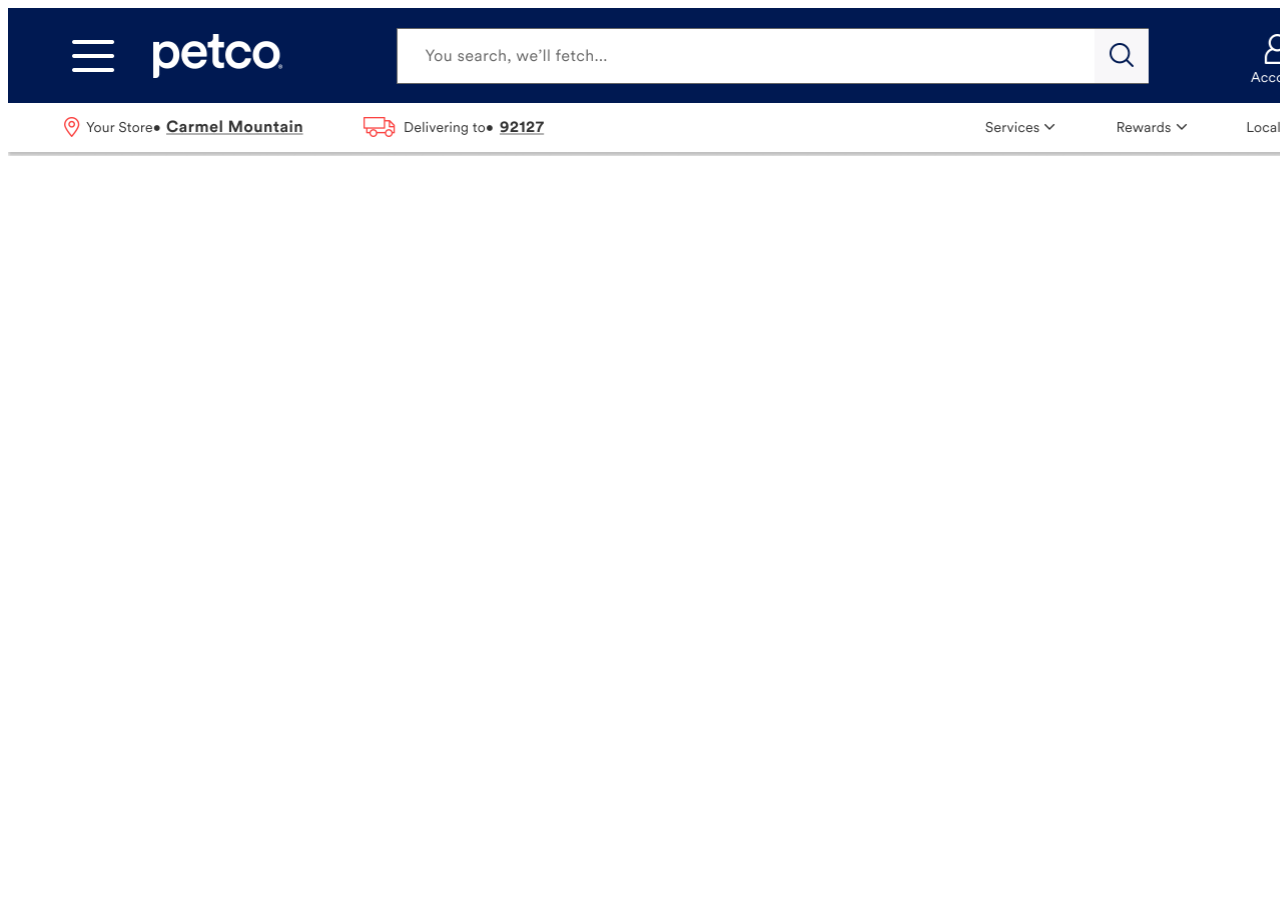
==== index.html @ f28d541f "Petco" ====
<!DOCTYPE html>
<html lang="en">
	<head>
		<meta charset="UTF-8" />
		<meta http-equiv="X-UA-Compatible" content="IE=edge" />
		<meta name="viewport" content="width=device-width, initial-scale=1.0" />
		<title>Petco</title>
		<link rel="stylesheet" href="style.css" />
	</head>
	<body>
		<div>
			<img src="images/Desktop_Nav.png" alt="" />
		</div>
	</body>
</html>
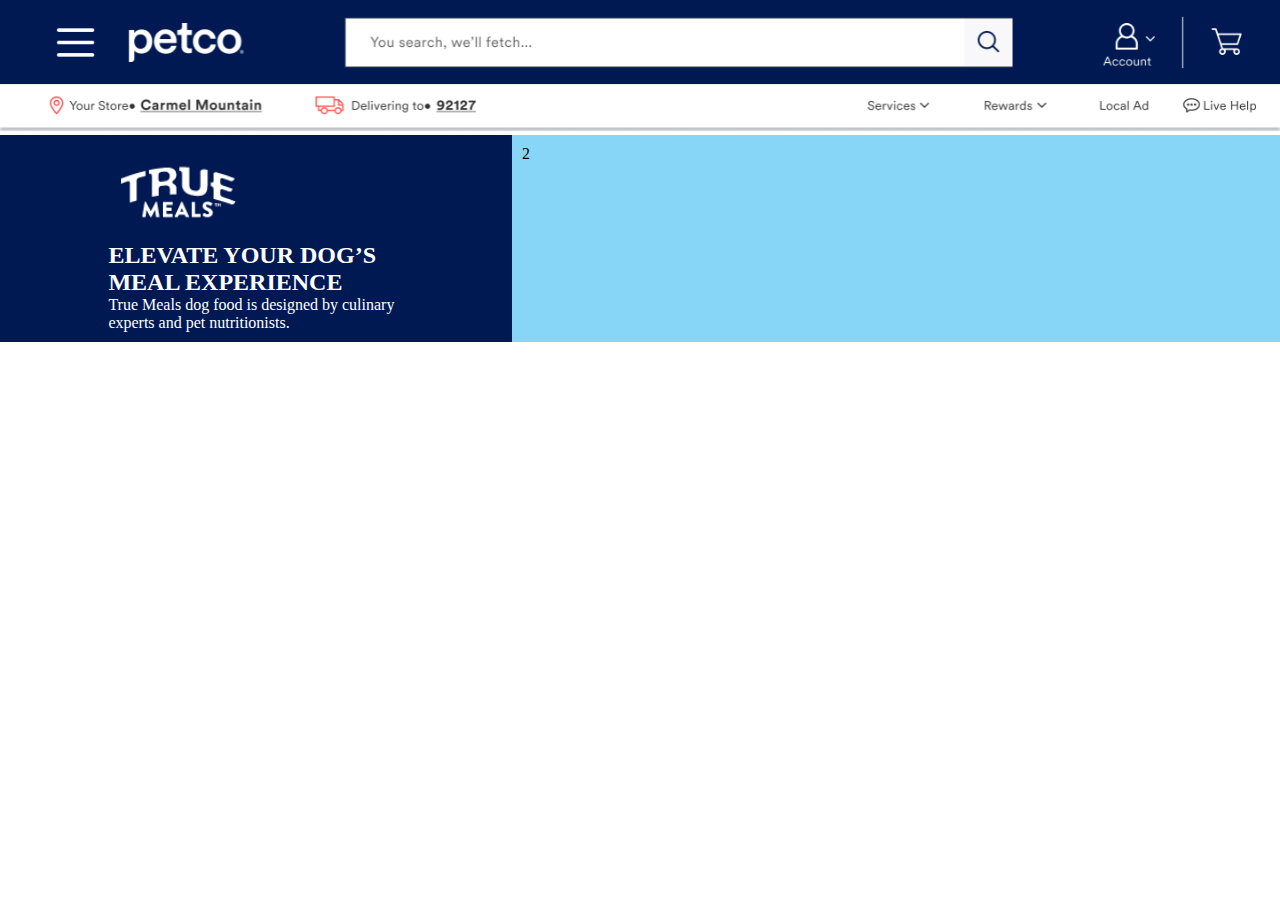
==== commit dd9ccb51: "Petco" ====
--- a/index.html
+++ b/index.html
@@ -8,8 +8,27 @@
 		<link rel="stylesheet" href="style.css" />
 	</head>
 	<body>
-		<div>
+		<div class="top-header">
 			<img src="images/Desktop_Nav.png" alt="" />
+		</div>
+
+		<div class="hero-container">
+			<div class="hero-container-left">
+				<div class="hero-container-left-img">
+					<img src="images/hero-true-meals.png" alt="" />
+				</div>
+				<div class="hero-container-left-contents">
+					<h2>
+						ELEVATE YOUR DOG’S <br />
+						MEAL EXPERIENCE
+					</h2>
+					<p>
+						True Meals dog food is designed by culinary <br />
+						experts and pet nutritionists.
+					</p>
+				</div>
+			</div>
+			<div class="hero-container-right">2</div>
 		</div>
 	</body>
 </html>
--- a/style.css
+++ b/style.css
@@ -0,0 +1,53 @@
+*{
+    margin: 0;
+    padding: 0;
+    box-sizing: border-box;
+}
+
+.top-header img{
+    width: 100%;
+}
+
+.hero-container{
+    display: flex;
+	flex-wrap: wrap;
+	/* text-align: center; */
+}
+
+.hero-container .hero-container-left {
+    background-color: #001952;
+    padding: 10px;
+    flex: 40%;
+}
+
+
+.hero-container .hero-container-right {
+    background-color: #88D6F7;
+    padding: 10px;
+    flex: 60%;
+}
+
+.hero-container-left-img{
+    width: 147px;
+    height: 97px;
+}
+
+.hero-container-left-contents,.hero-container-left-img {
+    color: white;
+    margin-left: 20%;
+}
+
+/* Responsive layout */
+@media (max-width: 800px) {
+    .hero-container-right,.hero-container-left {
+        flex: 100%;
+    }
+}
+
+
+
+
+/* -------------------------------- */
+/* |||||| ----- TEST ----- ||||||| */
+/* -------------------------------- */
+
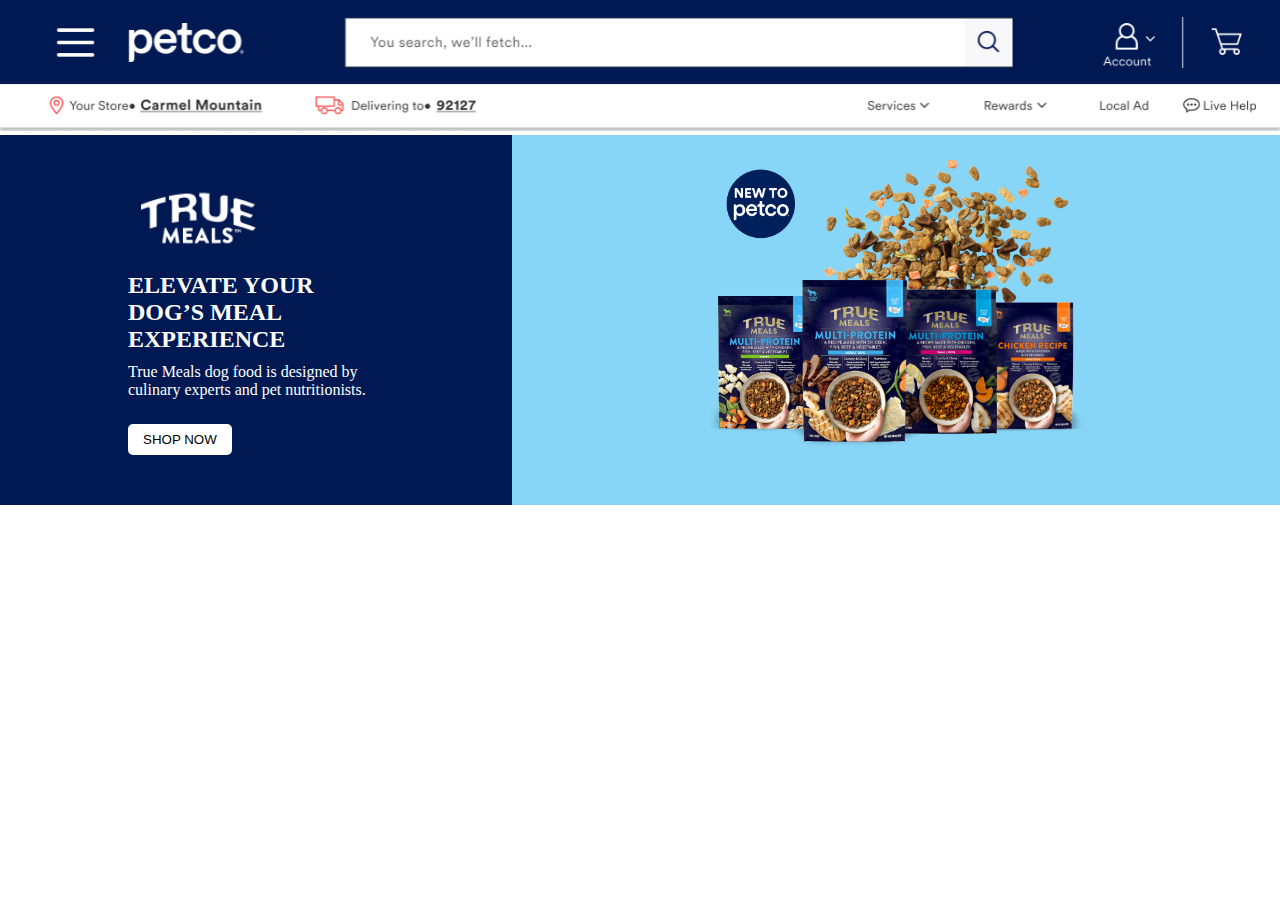
==== commit 97c3e41a: "Petco" ====
--- a/index.html
+++ b/index.html
@@ -18,17 +18,19 @@
 					<img src="images/hero-true-meals.png" alt="" />
 				</div>
 				<div class="hero-container-left-contents">
-					<h2>
-						ELEVATE YOUR DOG’S <br />
-						MEAL EXPERIENCE
-					</h2>
+					<h2>ELEVATE YOUR DOG’S MEAL EXPERIENCE</h2>
 					<p>
-						True Meals dog food is designed by culinary <br />
-						experts and pet nutritionists.
+						True Meals dog food is designed by culinary experts and pet
+						nutritionists.
 					</p>
+					<button>SHOP NOW</button>
 				</div>
 			</div>
-			<div class="hero-container-right">2</div>
+			<div class="hero-container-right">
+				<div class="hero-container-right-img">
+					<img src="images/Hero.png" alt="" />
+				</div>
+			</div>
 		</div>
 	</body>
 </html>
--- a/style.css
+++ b/style.css
@@ -11,30 +11,65 @@
 .hero-container{
     display: flex;
 	flex-wrap: wrap;
-	/* text-align: center; */
 }
 
-.hero-container .hero-container-left {
+.hero-container-left {
     background-color: #001952;
-    padding: 10px;
     flex: 40%;
+    display: flex;
+    flex-direction: column;
+    justify-content: center;
 }
 
 
-.hero-container .hero-container-right {
+.hero-container-right {
     background-color: #88D6F7;
-    padding: 10px;
     flex: 60%;
 }
 
-.hero-container-left-img{
+.hero-container-left-img img{
     width: 147px;
     height: 97px;
 }
 
+.hero-container-left-contents{
+    width: 394px;
+}
+
+.hero-container-left-contents button{
+    color: black;
+    background-color: white;
+    margin-top: 15px;
+    border: 0;
+    border-radius: 5px;
+    padding: 8px 15px;
+    font-weight: 400;
+    margin-bottom: 15px;
+}
+
+.hero-container-left-contents p{
+    margin: 10px 0;
+}
+
+.hero-container-left-contents button:hover{
+    background-color: #0f0f0f;
+    color: white;
+}
+
 .hero-container-left-contents,.hero-container-left-img {
     color: white;
-    margin-left: 20%;
+    margin-left: auto;
+    display: block;
+    margin-right: auto;
+    width: 50%;
+}
+
+.hero-container-right-img img{
+    display: block;
+    margin-left: auto;
+    margin-right: auto;
+    width: 50%;
+    height: 25%;
 }
 
 /* Responsive layout */
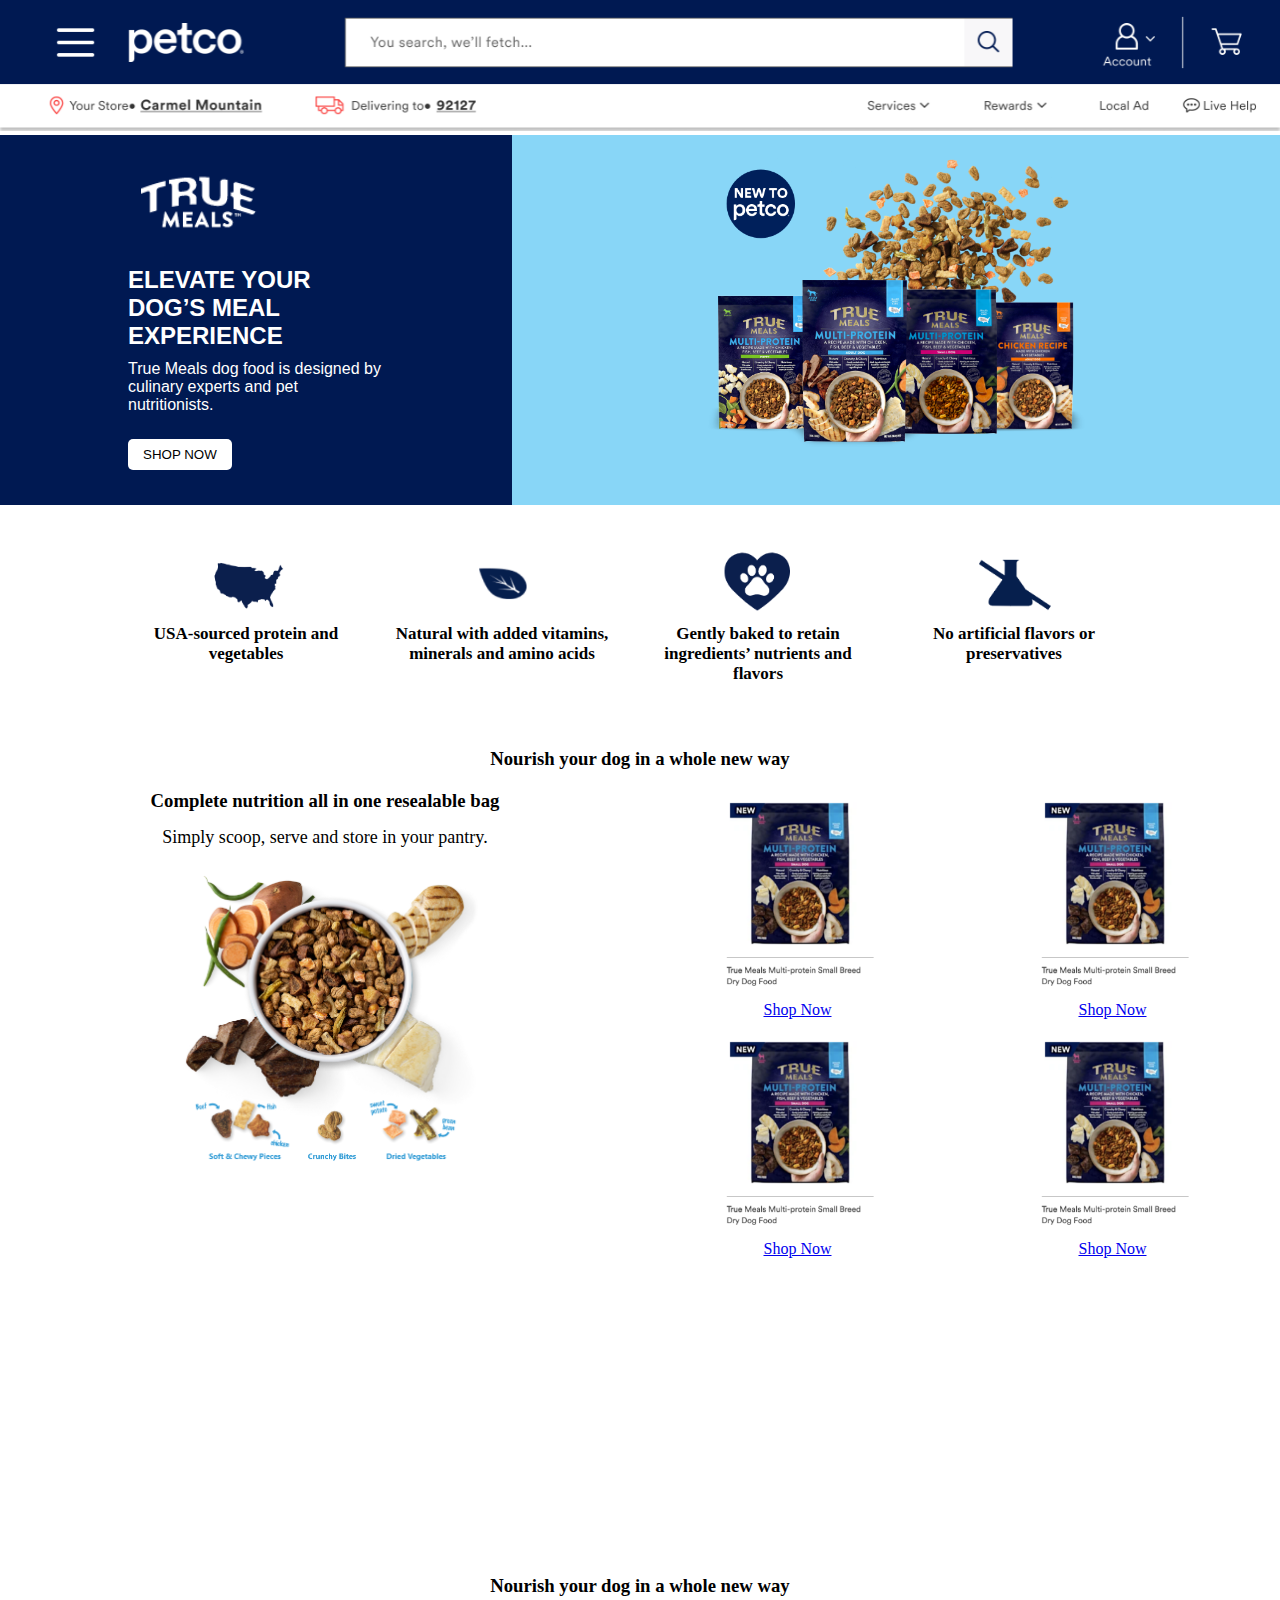
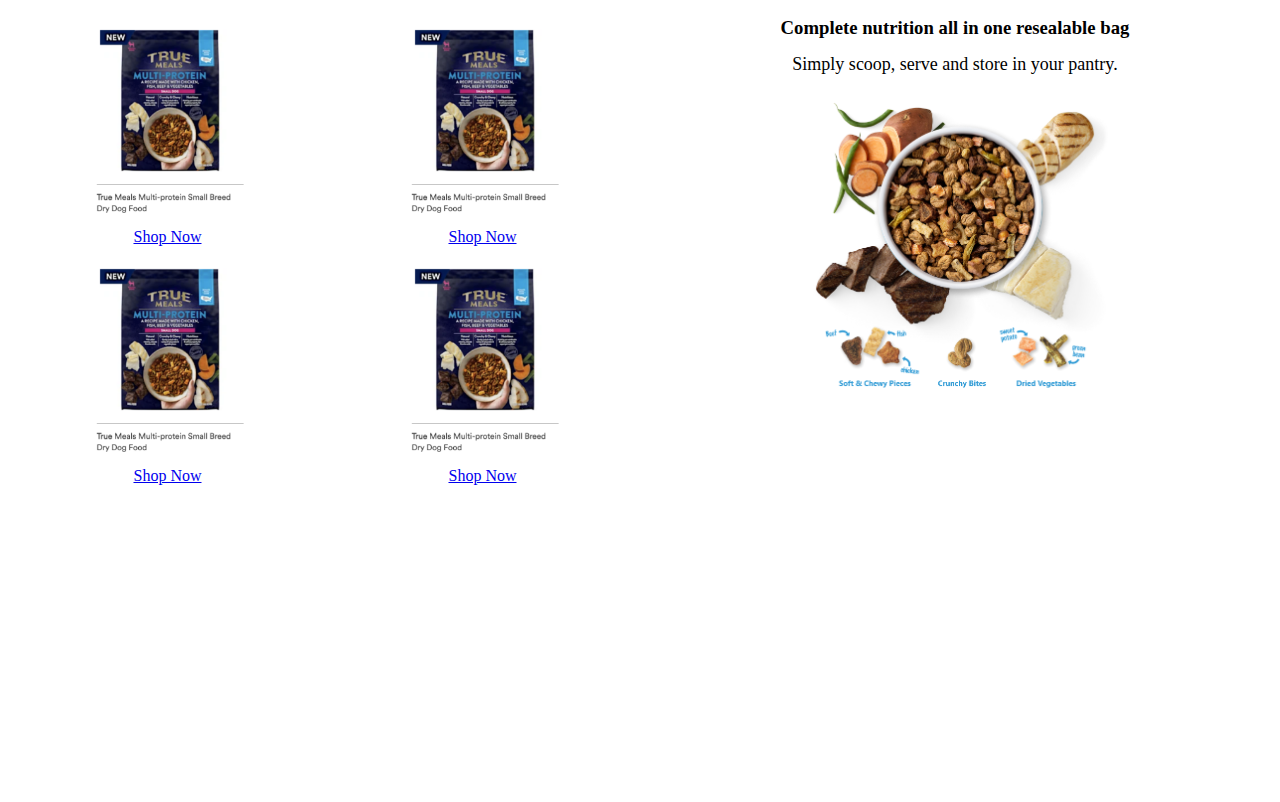
==== commit e63ca8ee: "Petco" ====
--- a/index.html
+++ b/index.html
@@ -8,10 +8,13 @@
 		<link rel="stylesheet" href="style.css" />
 	</head>
 	<body>
+		<!--  Header Start  -->
 		<div class="top-header">
 			<img src="images/Desktop_Nav.png" alt="" />
 		</div>
+		<!-- * Header End * -->
 
+		<!--  Hero Section Start  -->
 		<div class="hero-container">
 			<div class="hero-container-left">
 				<div class="hero-container-left-img">
@@ -32,5 +35,114 @@
 				</div>
 			</div>
 		</div>
+		<!-- * Hero Section End * -->
+
+		<!-- Service Section -->
+		<div class="service-cards">
+			<div class="service-card">
+				<img src="images/bird.png" alt="" />
+				<p>USA-sourced protein and vegetables</p>
+			</div>
+
+			<div class="service-card">
+				<img src="images/leaf.png" alt="" />
+				<p>Natural with added vitamins, minerals and amino acids</p>
+			</div>
+			<div class="service-card">
+				<img src="images/love.png" alt="" />
+				<p>Gently baked to retain ingredients’ nutrients and flavors</p>
+			</div>
+			<div class="service-card">
+				<img src="images/cattle.png" alt="" />
+				<p>No artificial flavors or preservatives</p>
+			</div>
+		</div>
+		<!-- * Service Section End * -->
+
+		<!-- Nourish Your Dog Start -->
+		<div class="nourish">
+			<div>
+				<h3>Nourish your dog in a whole new way</h3>
+			</div>
+
+			<div class="nutrition-part">
+				<div class="nutrition-part-left">
+					<h3>Complete nutrition all in one resealable bag</h3>
+					<p>Simply scoop, serve and store in your pantry.</p>
+					<img src="images/nutrition-1.png" alt="" />
+				</div>
+				<div class="nutrition-part-right">
+					<div class="food-items-row">
+						<div class="food-item">
+							<img src="images/item-1.png" alt="" />
+
+							<a href="#">Shop Now</a>
+						</div>
+						<div class="food-item">
+							<img src="images/item-1.png" alt="" />
+
+							<a href="#">Shop Now</a>
+						</div>
+					</div>
+
+					<div class="food-items-row" id="food-item-second-row">
+						<div class="food-item">
+							<img src="images/item-1.png" alt="" />
+
+							<a href="#">Shop Now</a>
+						</div>
+						<div class="food-item">
+							<img src="images/item-1.png" alt="" />
+
+							<a href="#">Shop Now</a>
+						</div>
+					</div>
+				</div>
+			</div>
+		</div>
+		<!-- * Nourish Your Dog End* -->
+
+		<!-- Nourish Your Dog Start -->
+		<div class="nourish">
+			<div>
+				<h3>Nourish your dog in a whole new way</h3>
+			</div>
+
+			<div class="nutrition-part">
+				<div class="nutrition-part-right">
+					<div class="food-items-row">
+						<div class="food-item">
+							<img src="images/item-1.png" alt="" />
+
+							<a href="#">Shop Now</a>
+						</div>
+						<div class="food-item">
+							<img src="images/item-1.png" alt="" />
+
+							<a href="#">Shop Now</a>
+						</div>
+					</div>
+
+					<div class="food-items-row" id="food-item-second-row">
+						<div class="food-item">
+							<img src="images/item-1.png" alt="" />
+
+							<a href="#">Shop Now</a>
+						</div>
+						<div class="food-item">
+							<img src="images/item-1.png" alt="" />
+
+							<a href="#">Shop Now</a>
+						</div>
+					</div>
+				</div>
+				<div class="nutrition-part-left">
+					<h3>Complete nutrition all in one resealable bag</h3>
+					<p>Simply scoop, serve and store in your pantry.</p>
+					<img src="images/nutrition-1.png" alt="" />
+				</div>
+			</div>
+		</div>
+		<!-- * Nourish Your Dog End* -->
 	</body>
 </html>
--- a/style.css
+++ b/style.css
@@ -47,8 +47,9 @@
     margin-bottom: 15px;
 }
 
-.hero-container-left-contents p{
+.hero-container-left-contents p, h2{
     margin: 10px 0;
+    font-family:-apple-system, BlinkMacSystemFont, 'Segoe UI', Roboto, Oxygen, Ubuntu, Cantarell, 'Open Sans', 'Helvetica Neue', sans-serif;
 }
 
 .hero-container-left-contents button:hover{
@@ -72,9 +73,90 @@
     height: 25%;
 }
 
+.service-cards{
+    margin: 2% 10%;
+    display: flex;
+    flex-direction: row;
+    flex-wrap: nowrap;
+}
+
+.service-card{
+    /* border: 1px solid saddlebrown; */
+    flex: 20%;
+    margin-right: 20px;
+}
+
+.service-card img{
+    display: block;
+    width: 50%;
+    margin-left: auto;
+    margin-right: auto;
+}
+
+.service-card p{
+    text-align: center;
+    font-weight: bold;
+    font-size: 17px;
+}
+
+.nourish{
+    margin: 5% 10px;
+    text-align: center;
+    min-height: 763px;
+}
+
+.nutrition-part{
+    display: flex;
+    flex-wrap: wrap;
+    margin: 20px 0;
+}
+
+.nutrition-part-left, .nutrition-part-right{
+    flex: 50%;
+}
+
+.nutrition-part-left p{
+    font-size: 18px;
+    margin: 15px 0;
+}
+
+.nutrition-part-left img{
+    display: block;
+    width: 50%;
+    margin-left: auto;
+    margin-right: auto;
+    /* width: 633px;
+    height: 589px; */
+    margin-top: 20px;
+}
+
+.food-items-row{
+    display: flex;
+    flex-wrap: wrap;
+}
+
+.food-item{
+    flex: 50%;
+}
+
+.food-item img{
+    display: block;
+    width: 50%;
+    margin-left: auto;
+    margin-right: auto;
+    margin-bottom: 15px;
+}
+
+#food-item-second-row{
+    margin: 10px 0;
+}
+
+
+
+
 /* Responsive layout */
 @media (max-width: 800px) {
-    .hero-container-right,.hero-container-left {
+    .hero-container-right,.hero-container-left,.nutrition-part-left,.nutrition-part-right {
         flex: 100%;
     }
 }
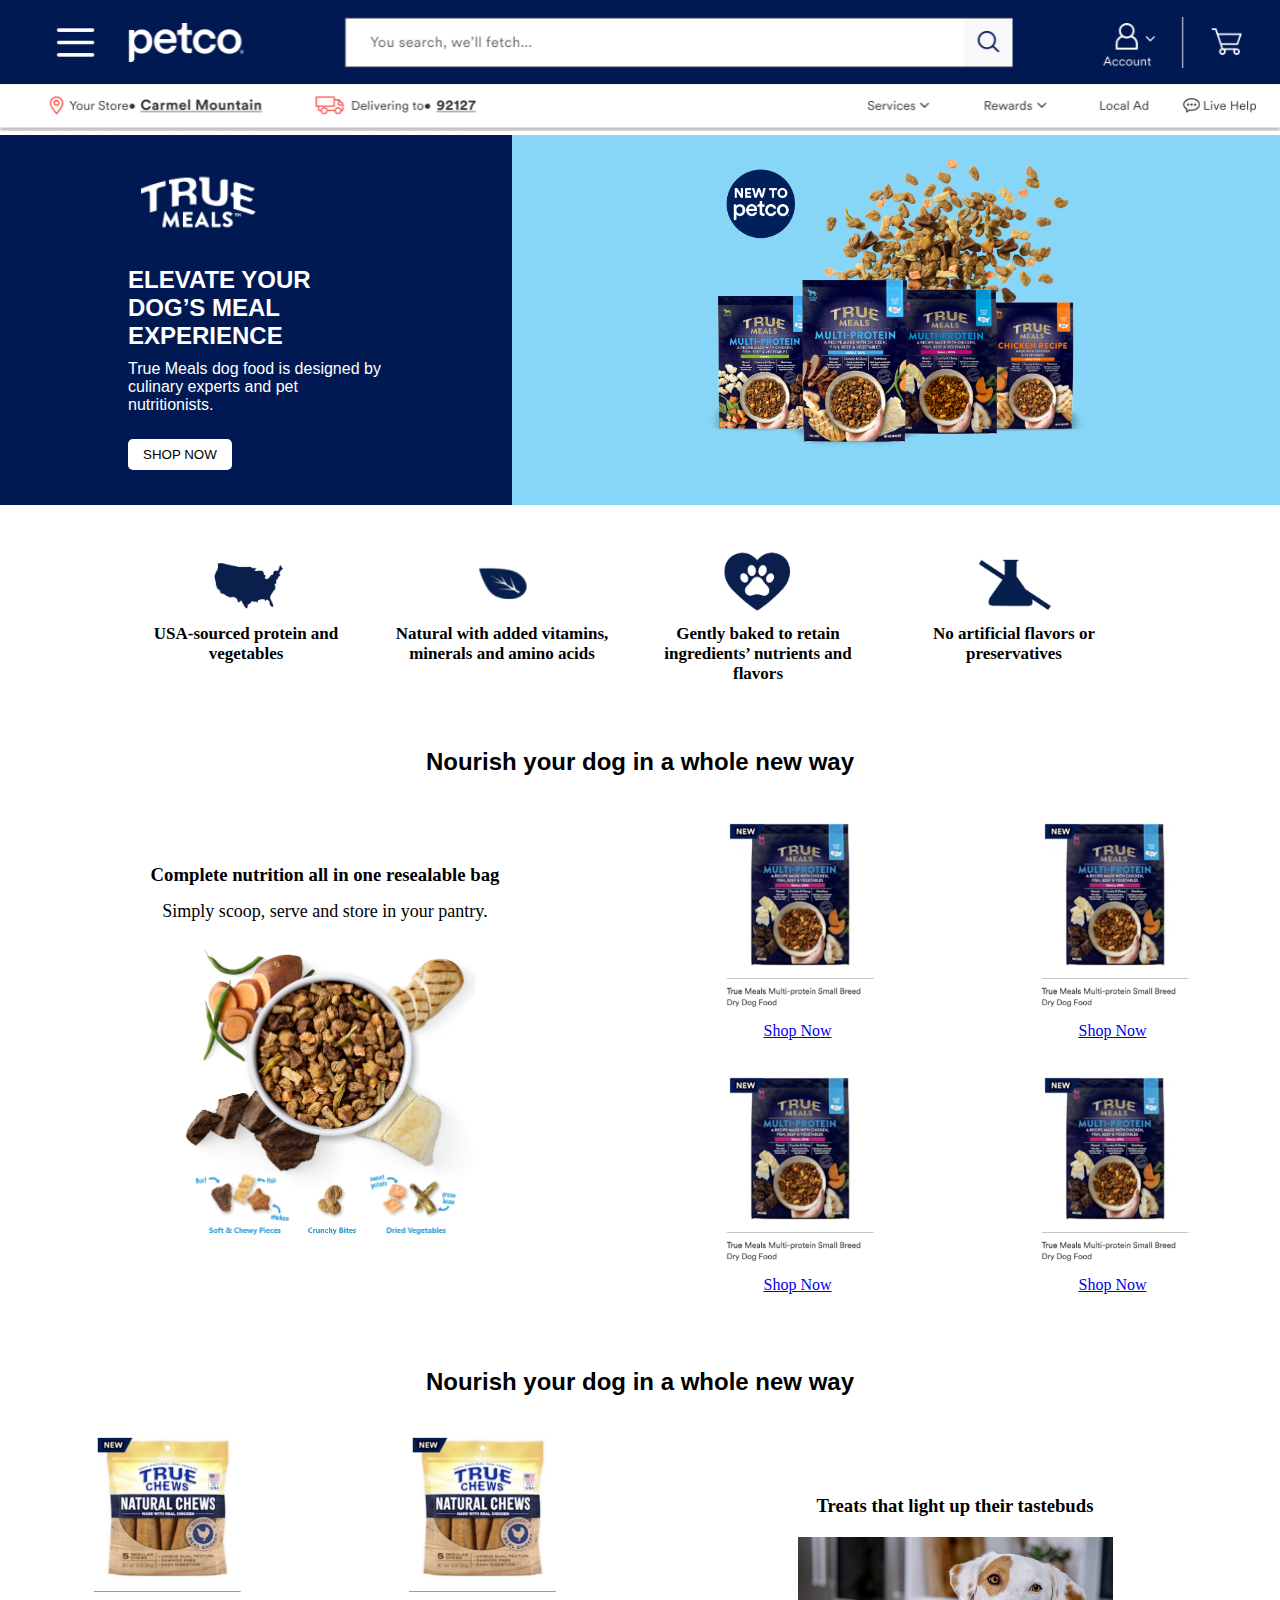
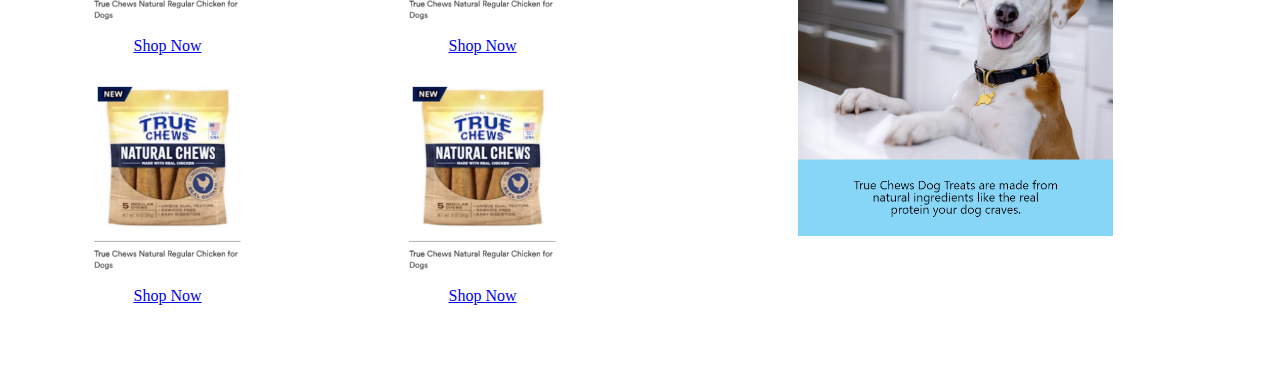
==== commit b0c782ed: "Petco" ====
--- a/index.html
+++ b/index.html
@@ -62,7 +62,7 @@
 		<!-- Nourish Your Dog Start -->
 		<div class="nourish">
 			<div>
-				<h3>Nourish your dog in a whole new way</h3>
+				<h2>Nourish your dog in a whole new way</h2>
 			</div>
 
 			<div class="nutrition-part">
@@ -105,19 +105,19 @@
 		<!-- Nourish Your Dog Start -->
 		<div class="nourish">
 			<div>
-				<h3>Nourish your dog in a whole new way</h3>
+				<h2>Nourish your dog in a whole new way</h2>
 			</div>
 
 			<div class="nutrition-part">
 				<div class="nutrition-part-right">
 					<div class="food-items-row">
 						<div class="food-item">
-							<img src="images/item-1.png" alt="" />
+							<img src="images/meal.png" alt="" />
 
 							<a href="#">Shop Now</a>
 						</div>
 						<div class="food-item">
-							<img src="images/item-1.png" alt="" />
+							<img src="images/meal.png" alt="" />
 
 							<a href="#">Shop Now</a>
 						</div>
@@ -125,21 +125,20 @@
 
 					<div class="food-items-row" id="food-item-second-row">
 						<div class="food-item">
-							<img src="images/item-1.png" alt="" />
+							<img src="images/meal.png" alt="" />
 
 							<a href="#">Shop Now</a>
 						</div>
 						<div class="food-item">
-							<img src="images/item-1.png" alt="" />
+							<img src="images/meal.png" alt="" />
 
 							<a href="#">Shop Now</a>
 						</div>
 					</div>
 				</div>
 				<div class="nutrition-part-left">
-					<h3>Complete nutrition all in one resealable bag</h3>
-					<p>Simply scoop, serve and store in your pantry.</p>
-					<img src="images/nutrition-1.png" alt="" />
+					<h3>Treats that light up their tastebuds</h3>
+					<img src="images/Dog.png" alt="" />
 				</div>
 			</div>
 		</div>
--- a/style.css
+++ b/style.css
@@ -6,6 +6,7 @@
 
 .top-header img{
     width: 100%;
+    height: auto;
 }
 
 .hero-container{
@@ -102,13 +103,14 @@
 .nourish{
     margin: 5% 10px;
     text-align: center;
-    min-height: 763px;
+    max-height: 763px;
 }
 
 .nutrition-part{
     display: flex;
     flex-wrap: wrap;
     margin: 20px 0;
+    align-items: center;
 }
 
 .nutrition-part-left, .nutrition-part-right{
@@ -145,12 +147,18 @@
     margin-left: auto;
     margin-right: auto;
     margin-bottom: 15px;
+    margin-top: 15px;
 }
 
 #food-item-second-row{
     margin: 10px 0;
 }
 
+#dog-info{
+    background-color: aqua;
+    text-align: center;
+    width: 622px;
+}
 
 
 
@@ -164,7 +172,3 @@
 
 
 
-/* -------------------------------- */
-/* |||||| ----- TEST ----- ||||||| */
-/* -------------------------------- */
-
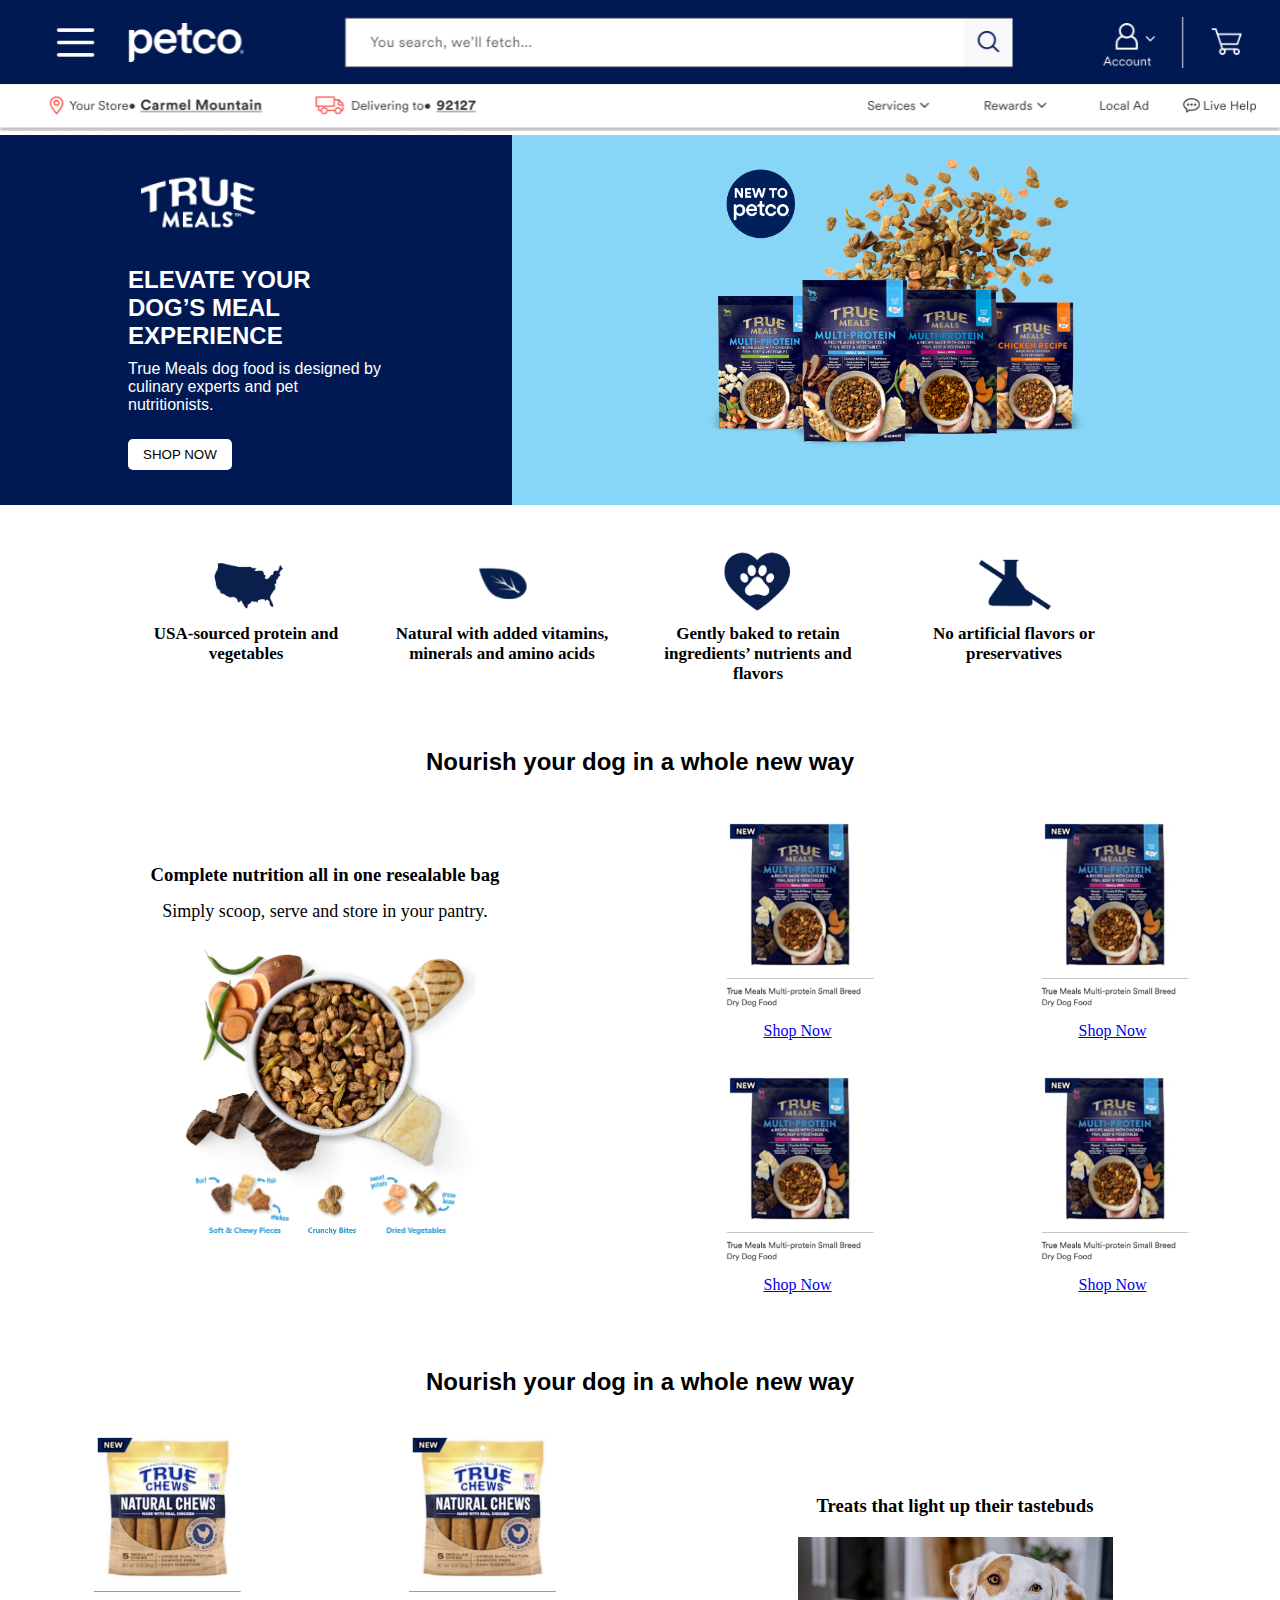
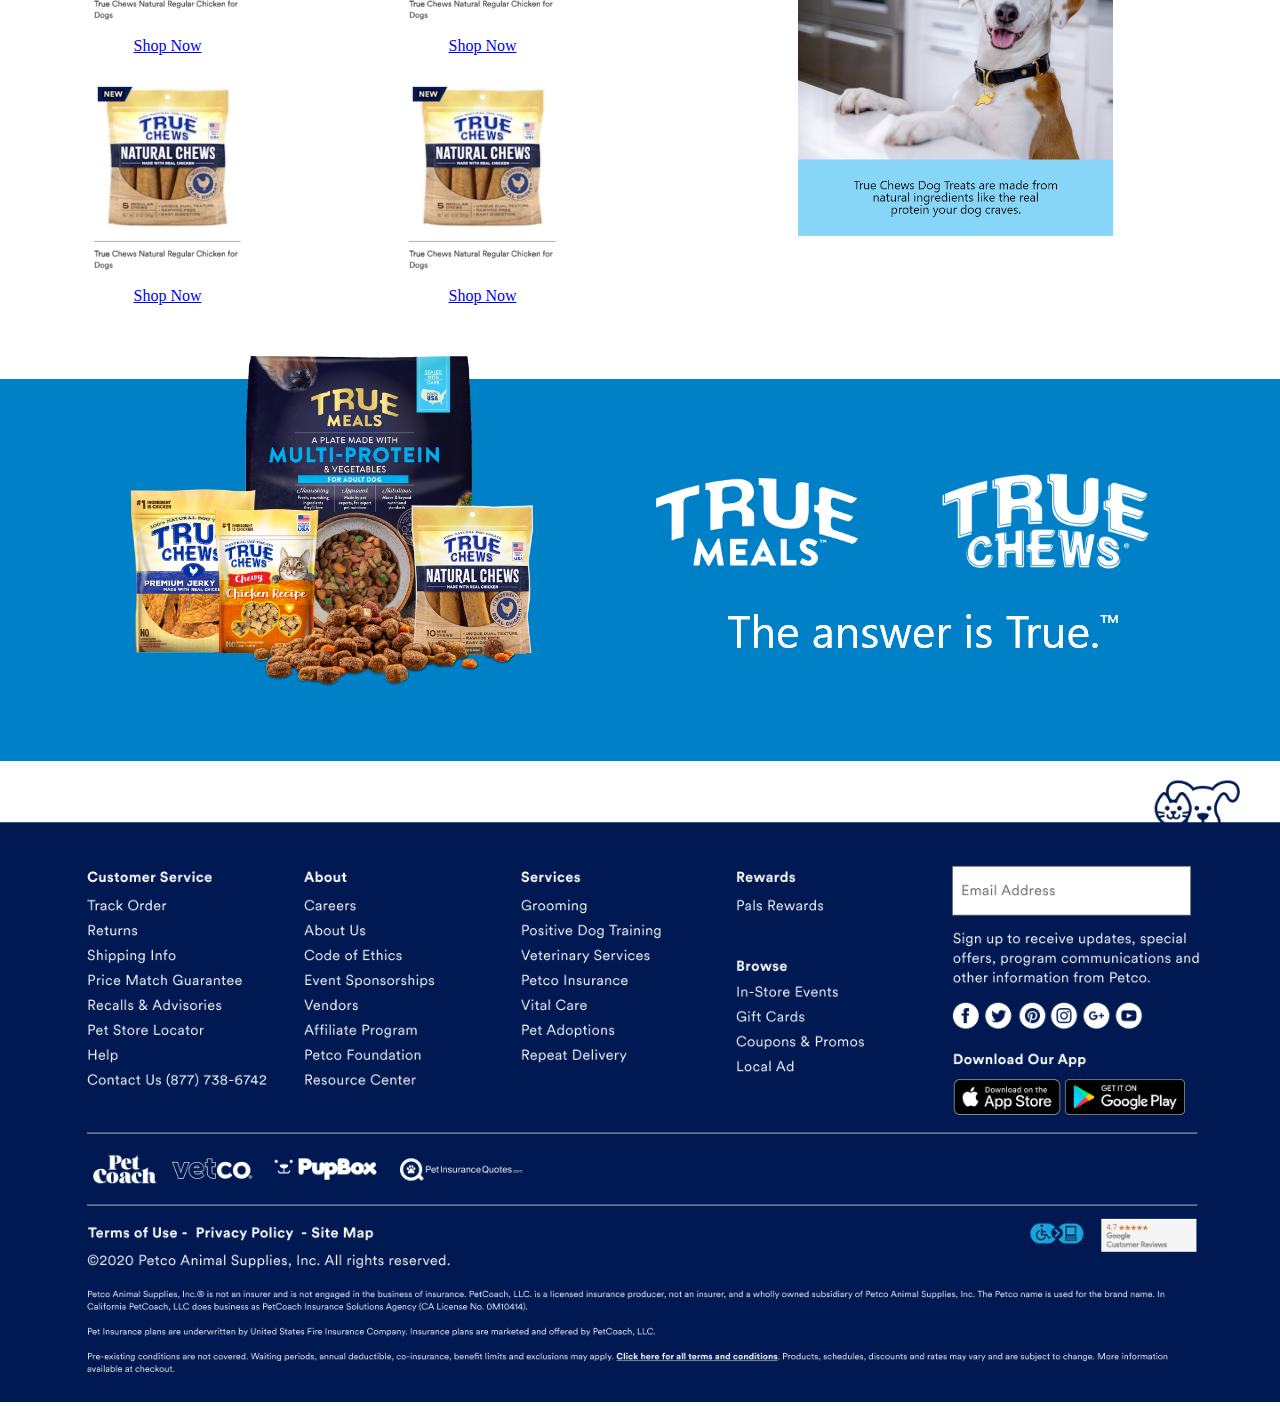
==== commit 6e4c0358: "Petco" ====
--- a/index.html
+++ b/index.html
@@ -143,5 +143,24 @@
 			</div>
 		</div>
 		<!-- * Nourish Your Dog End* -->
+
+		<!-- Banner Start -->
+		<div class="banner">
+			<div class="banner-container">
+				<div id="protein">
+					<img src="images/Asset 1.png" alt="" />
+				</div>
+				<div>
+					<img src="images/Group 2027.png" alt="" />
+				</div>
+			</div>
+		</div>
+		<!-- * Banner End * -->
+
+		<!-- Footer Start -->
+		<footer>
+			<img src="images/Footer_Desktop.png" alt="" />
+		</footer>
+		<!-- Footer End -->
 	</body>
 </html>
--- a/style.css
+++ b/style.css
@@ -79,6 +79,7 @@
     display: flex;
     flex-direction: row;
     flex-wrap: nowrap;
+    overflow-x: hidden;
 }
 
 .service-card{
@@ -158,6 +159,34 @@
     background-color: aqua;
     text-align: center;
     width: 622px;
+}
+
+.banner{
+    background-color: #0081c7;
+    margin: 15px 0;
+}
+
+.banner-container{
+    margin: 0 5%;
+    display: flex;
+    flex-direction: row;
+    flex-wrap: wrap;
+    justify-content: space-around;
+    align-items: center;
+}
+
+#protein img{
+    position: relative;
+    top: -50px;
+    width: 100%;
+}
+
+footer img{
+    width: 100%;
+}
+
+img{
+    object-fit: contain;
 }
 
 
